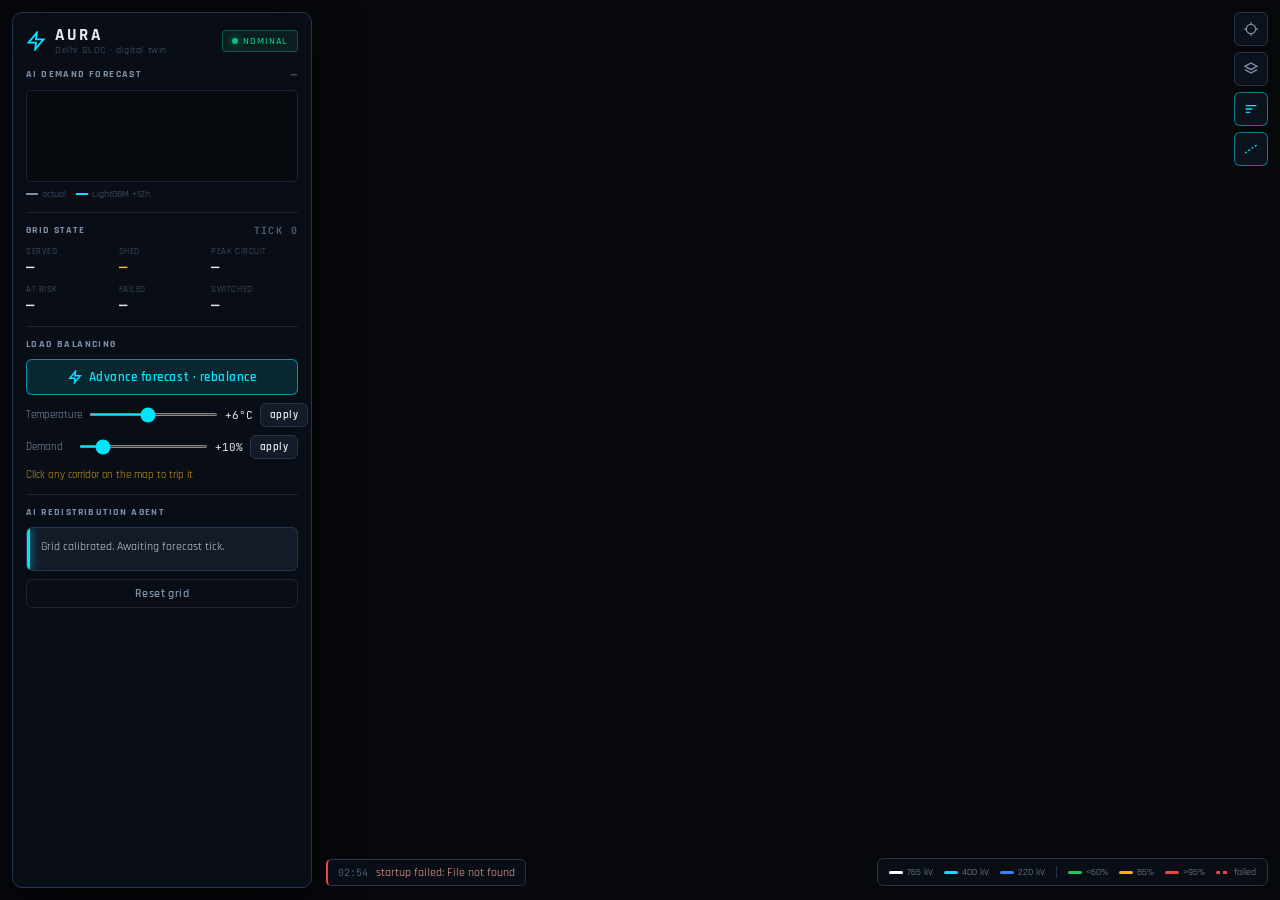
==== grid/frontend/index.html @ 784f11a0 "v1" ====
<!doctype html>
<html lang="en">
<head>
  <meta charset="utf-8">
  <meta name="viewport" content="width=device-width, initial-scale=1">
  <title>AURA | Delhi Grid Digital Twin</title>
  <link rel="preconnect" href="https://fonts.googleapis.com">
  <link rel="preconnect" href="https://fonts.gstatic.com" crossorigin>
  <link href="https://fonts.googleapis.com/css2?family=Rajdhani:wght@500;600;700&family=JetBrains+Mono:wght@400;500;600&display=swap" rel="stylesheet">
  <link rel="stylesheet" href="style.css">
</head>
<body>
  <!-- the map owns the screen; every panel floats over it -->
  <div id="map"></div>

  <aside class="panel" id="panel">
    <div class="brand">
      <svg viewBox="0 0 24 24" width="20" height="20" fill="none" stroke="currentColor" stroke-width="2.2">
        <path d="M13 2L3 14h9l-1 8 10-12h-9l1-8z"/>
      </svg>
      <div class="brand-text">
        <b>AURA</b>
        <small>Delhi SLDC · digital twin</small>
      </div>
      <div class="telemetry-pill" id="statusPill"><i class="indicator-dot"></i><span id="statusText">NOMINAL</span></div>
    </div>

    <section class="block">
      <div class="section-title">AI Demand Forecast <span class="mono dim" id="forecastNow">—</span></div>
      <svg id="chart" viewBox="0 0 268 92" preserveAspectRatio="none"></svg>
      <div class="chart-key">
        <span><i class="k actual"></i>actual</span>
        <span><i class="k pred"></i>LightGBM +12h</span>
        <span class="mono dim" id="chartPeak"></span>
      </div>
    </section>

    <section class="block">
      <div class="section-title">Grid State <span class="mono dim" id="tickLabel">tick 0</span></div>
      <div class="stats">
        <div><label>Served</label><b class="mono" id="mServed">—</b></div>
        <div><label>Shed</label><b class="mono warn" id="mShed">—</b></div>
        <div><label>Peak circuit</label><b class="mono" id="mPeak">—</b></div>
        <div><label>At risk</label><b class="mono" id="mRisk">—</b></div>
        <div><label>Failed</label><b class="mono" id="mFailed">—</b></div>
        <div><label>Switched</label><b class="mono" id="mSwitched">—</b></div>
      </div>
    </section>

    <section class="block">
      <div class="section-title">Load Balancing</div>
      <button class="btn primary" id="btnTick">
        <svg width="14" height="14" fill="none" stroke="currentColor" stroke-width="2.5" viewBox="0 0 24 24"><path d="M13 2L3 14h9l-1 8 10-12h-9l1-8z"/></svg>
        Advance forecast · rebalance
      </button>
      <div class="slider-row">
        <label>Temperature</label>
        <input type="range" id="temp" min="1" max="12" step="1" value="6">
        <output class="mono" id="tempOut">+6°C</output>
        <button class="btn tiny" id="btnTemp">apply</button>
      </div>
      <div class="slider-row">
        <label>Demand</label>
        <input type="range" id="dem" min="5" max="40" step="5" value="10">
        <output class="mono" id="demOut">+10%</output>
        <button class="btn tiny" id="btnDemand">apply</button>
      </div>
      <div class="fail-hint">Click any corridor on the map to trip it</div>
    </section>

    <section class="block ai">
      <div class="section-title">AI Redistribution Agent</div>
      <div class="ai-box"><span id="aiText">Grid calibrated. Awaiting forecast tick.</span></div>
      <button class="btn ghost" id="btnReset">Reset grid</button>
    </section>
  </aside>

  <!-- minimal floating activity feed: only critical events -->
  <div class="feed" id="feed"></div>

  <div class="toolrail">
    <button class="tool-btn" id="btnRecenter" title="Recenter on Delhi">
      <svg width="16" height="16" fill="none" stroke="currentColor" stroke-width="2" viewBox="0 0 24 24"><circle cx="12" cy="12" r="7"/><path d="M12 2v3M12 19v3M2 12h3M19 12h3"/></svg>
    </button>
    <button class="tool-btn" id="btnPitch" title="Toggle 3D">
      <svg width="16" height="16" fill="none" stroke="currentColor" stroke-width="2" viewBox="0 0 24 24"><path d="M12 3l9 5-9 5-9-5 9-5z"/><path d="M3 13l9 5 9-5"/></svg>
    </button>
    <button class="tool-btn active" id="btnLabels" title="Toggle labels">
      <svg width="16" height="16" fill="none" stroke="currentColor" stroke-width="2" viewBox="0 0 24 24"><path d="M4 7h16M4 12h10M4 17h7"/></svg>
    </button>
    <button class="tool-btn active" id="btnFuture" title="Toggle planned corridors">
      <svg width="16" height="16" fill="none" stroke="currentColor" stroke-width="2" stroke-dasharray="3 3" viewBox="0 0 24 24"><path d="M3 18L21 6"/></svg>
    </button>
  </div>

  <div class="legend" id="legend">
    <span><i class="v" style="background:#ffffff"></i>765 kV</span>
    <span><i class="v" style="background:#00e5ff"></i>400 kV</span>
    <span><i class="v" style="background:#3b82f6"></i>220 kV</span>
    <span class="gap"></span>
    <span><i class="v" style="background:#22c55e"></i>&lt;60%</span>
    <span><i class="v" style="background:#eab308"></i>85%</span>
    <span><i class="v" style="background:#ef4444"></i>&gt;95%</span>
    <span><i class="v dashed"></i>failed</span>
  </div>

  <div class="busy hidden" id="busy"><i class="spin"></i>optimizing dispatch…</div>

  <script src="chart.js"></script>
  <script src="map.js"></script>
  <script src="app.js"></script>
</body>
</html>
---- grid/frontend/style.css ----
/* Palette and type lifted from reference.html, which took them from the
   OpenGridWorks legend: voltage-class line colours, near-black map ground,
   Rajdhani for chrome and JetBrains Mono for every number. */
:root {
  --bg-map: #06080c;
  --bg-sidebar: #0b0f17;
  --bg-panel: #0e141f;
  --bg-card: #131a28;
  --border-subtle: #1a2436;
  --border-accent: #26354d;

  --color-765kv: #ffffff;
  --color-400kv: #00e5ff;
  --color-220kv: #3b82f6;
  --color-hvdc: #d946ef;

  --solar-yellow: #fbbf24;
  --coal-red: #ef4444;
  --nuclear-green: #10b981;
  --gas-indigo: #6366f1;

  --text-main: #e2e8f0;
  --text-muted: #7e90a8;
  --text-dim: #4b5e78;
}

* { box-sizing: border-box; margin: 0; padding: 0; }

body {
  background: var(--bg-map);
  color: var(--text-main);
  font-family: 'Rajdhani', system-ui, sans-serif;
  height: 100vh;
  overflow: hidden;
  user-select: none;
}

.mono { font-family: 'JetBrains Mono', ui-monospace, monospace; font-variant-numeric: tabular-nums; }
.dim { color: var(--text-dim); }
.warn { color: var(--solar-yellow); }
.hidden { display: none !important; }

/* map fills the viewport; everything else floats */
#map { position: absolute; inset: 0; background: var(--bg-map); }
.maplibregl-ctrl-attrib, .mapboxgl-ctrl-attrib { font-size: 9px; opacity: .35; }
.maplibregl-popup-content, .mapboxgl-popup-content {
  background: rgba(11,15,23,.95); border: 1px solid var(--border-accent);
  border-radius: 6px; padding: 9px 12px; color: var(--text-main);
  font-family: 'Rajdhani', sans-serif; font-size: 13px; backdrop-filter: blur(8px);
}
.maplibregl-popup-tip, .mapboxgl-popup-tip { border-top-color: var(--border-accent) !important; }
.pop-t { font-weight: 700; letter-spacing: .04em; margin-bottom: 3px; }
.pop-r { font-family: 'JetBrains Mono', monospace; font-size: 11px; color: var(--text-muted); }

/* ---------- left panel ---------- */
.panel {
  position: absolute; top: 12px; left: 12px; bottom: 12px; width: 300px; z-index: 10;
  background: rgba(11, 15, 23, .9);
  border: 1px solid var(--border-accent);
  border-radius: 10px;
  backdrop-filter: blur(14px);
  box-shadow: 0 16px 48px rgba(0,0,0,.65);
  display: flex; flex-direction: column; gap: 12px;
  padding: 13px; overflow-y: auto;
}
.panel::-webkit-scrollbar { width: 5px; }
.panel::-webkit-scrollbar-thumb { background: var(--border-accent); border-radius: 3px; }

.brand { display: flex; align-items: center; gap: 9px; color: var(--color-400kv); }
.brand-text { display: flex; flex-direction: column; line-height: 1.1; }
.brand-text b { font-size: 17px; letter-spacing: .16em; color: var(--text-main); }
.brand-text small { font-size: 10px; color: var(--text-dim); letter-spacing: .06em; }

.telemetry-pill {
  margin-left: auto; background: rgba(16,185,129,.1); border: 1px solid rgba(16,185,129,.4);
  border-radius: 4px; padding: 4px 9px; color: var(--nuclear-green);
  font-weight: 600; font-size: 10px; letter-spacing: 1px;
  display: flex; align-items: center; gap: 5px;
}
.telemetry-pill .indicator-dot { width: 6px; height: 6px; border-radius: 50%; background: currentColor; box-shadow: 0 0 8px currentColor; }
.telemetry-pill.warn { background: rgba(251,191,36,.12); border-color: rgba(251,191,36,.5); color: var(--solar-yellow); }
.telemetry-pill.alert { background: rgba(239,68,68,.15); border-color: var(--coal-red); color: var(--coal-red); animation: pulse-alert 1.2s infinite; }
@keyframes pulse-alert { 50% { opacity: .55; } }

.block { border-top: 1px solid var(--border-subtle); padding-top: 11px; }
.block:first-of-type { border-top: none; padding-top: 0; }
.section-title {
  font-size: 10px; text-transform: uppercase; letter-spacing: 1.4px;
  color: var(--text-muted); font-weight: 700; margin-bottom: 9px;
  display: flex; justify-content: space-between; align-items: center;
}

/* forecast chart */
#chart { width: 100%; height: 92px; display: block; background: rgba(6,8,12,.55); border: 1px solid var(--border-subtle); border-radius: 5px; }
.chart-key { display: flex; align-items: center; gap: 10px; margin-top: 6px; font-size: 10px; color: var(--text-dim); }
.chart-key .k { display: inline-block; width: 12px; height: 2px; margin-right: 4px; vertical-align: middle; }
.chart-key .k.actual { background: var(--text-muted); }
.chart-key .k.pred { background: var(--color-400kv); }
.chart-key .mono { margin-left: auto; }

/* stats grid */
.stats { display: grid; grid-template-columns: 1fr 1fr 1fr; gap: 8px 6px; }
.stats div { display: flex; flex-direction: column; gap: 1px; }
.stats label { font-size: 9px; text-transform: uppercase; letter-spacing: .06em; color: var(--text-dim); }
.stats b { font-size: 14px; font-weight: 600; }

/* controls */
.btn {
  display: flex; align-items: center; justify-content: center; gap: 7px;
  width: 100%; padding: 9px; border-radius: 6px; cursor: pointer;
  background: var(--bg-card); border: 1px solid var(--border-accent); color: var(--text-main);
  font-family: 'Rajdhani', sans-serif; font-size: 13px; font-weight: 600; letter-spacing: .04em;
  transition: border-color .18s, background .18s;
}
.btn:hover:not(:disabled) { border-color: var(--color-400kv); background: #182234; }
.btn:disabled { opacity: .45; cursor: not-allowed; }
.btn.primary { background: rgba(0,229,255,.12); border-color: rgba(0,229,255,.55); color: var(--color-400kv); }
.btn.ghost { background: none; border-color: var(--border-subtle); color: var(--text-muted); font-size: 12px; padding: 6px; margin-top: 8px; }
.btn.tiny { width: auto; padding: 4px 9px; font-size: 11px; }

.slider-row { display: flex; align-items: center; gap: 7px; margin-top: 8px; }
.slider-row label { font-size: 11px; color: var(--text-muted); width: 62px; }
.slider-row input[type=range] { flex: 1; accent-color: var(--color-400kv); height: 3px; }
.slider-row output { font-size: 11px; width: 38px; color: var(--text-main); }

.fail-hint { margin-top: 9px; font-size: 11px; color: var(--solar-yellow); opacity: .8; }

.ai-box {
  background: var(--bg-card); border: 1px solid var(--border-accent); border-radius: 6px;
  padding: 10px 12px 10px 14px; position: relative; overflow: hidden;
  font-size: 12px; line-height: 1.45; color: #cbd5e1; min-height: 44px;
}
.ai-box::before { content: ''; position: absolute; top: 0; left: 0; width: 3px; height: 100%; background: var(--color-400kv); box-shadow: 0 0 10px var(--color-400kv); }

/* ---------- floating activity feed (replaces the old log wall) ---------- */
.feed {
  position: absolute; left: 326px; bottom: 14px; z-index: 10;
  display: flex; flex-direction: column; gap: 5px; max-width: 460px; pointer-events: none;
}
.feed .ev {
  background: rgba(11,15,23,.9); border: 1px solid var(--border-accent);
  border-left: 2px solid var(--color-400kv); border-radius: 5px;
  padding: 5px 10px; font-size: 12px; backdrop-filter: blur(8px);
  animation: slide-in .28s ease; display: flex; gap: 8px; align-items: baseline;
}
.feed .ev.danger { border-left-color: var(--coal-red); color: #fca5a5; }
.feed .ev.warn { border-left-color: var(--solar-yellow); color: #fde047; }
.feed .ev.ok { border-left-color: var(--nuclear-green); color: #6ee7b7; }
.feed .ev .t { font-family: 'JetBrains Mono', monospace; font-size: 10px; color: var(--text-dim); }
@keyframes slide-in { from { opacity: 0; transform: translateY(6px); } }

/* ---------- tool rail + legend ---------- */
.toolrail { position: absolute; top: 12px; right: 12px; z-index: 10; display: flex; flex-direction: column; gap: 6px; }
.tool-btn {
  width: 34px; height: 34px; background: rgba(14,20,31,.85);
  border: 1px solid var(--border-accent); border-radius: 6px; color: var(--text-muted);
  display: flex; align-items: center; justify-content: center; cursor: pointer;
  backdrop-filter: blur(8px); transition: all .2s ease;
}
.tool-btn:hover { border-color: var(--color-400kv); color: var(--color-400kv); }
.tool-btn.active { color: var(--color-400kv); border-color: rgba(0,229,255,.5); }

.legend {
  position: absolute; right: 12px; bottom: 14px; z-index: 10;
  background: rgba(11,15,23,.88); border: 1px solid var(--border-accent); border-radius: 6px;
  padding: 7px 11px; display: flex; align-items: center; gap: 11px;
  font-size: 10px; color: var(--text-muted); backdrop-filter: blur(8px);
}
.legend .v { display: inline-block; width: 14px; height: 3px; border-radius: 2px; margin-right: 4px; vertical-align: middle; }
.legend .v.dashed { background: repeating-linear-gradient(90deg,#ef4444 0 4px,transparent 4px 7px); }
.legend .gap { width: 1px; height: 12px; background: var(--border-accent); }

.busy {
  position: absolute; top: 12px; left: 50%; transform: translateX(-50%); z-index: 20;
  background: rgba(11,15,23,.93); border: 1px solid rgba(0,229,255,.45); color: var(--color-400kv);
  padding: 7px 14px; border-radius: 6px; font-size: 12px; font-weight: 600; letter-spacing: .05em;
  display: flex; align-items: center; gap: 9px; backdrop-filter: blur(8px);
}
.busy .spin { width: 12px; height: 12px; border: 2px solid rgba(0,229,255,.25); border-top-color: var(--color-400kv); border-radius: 50%; animation: spin .8s linear infinite; }
@keyframes spin { to { transform: rotate(360deg); } }
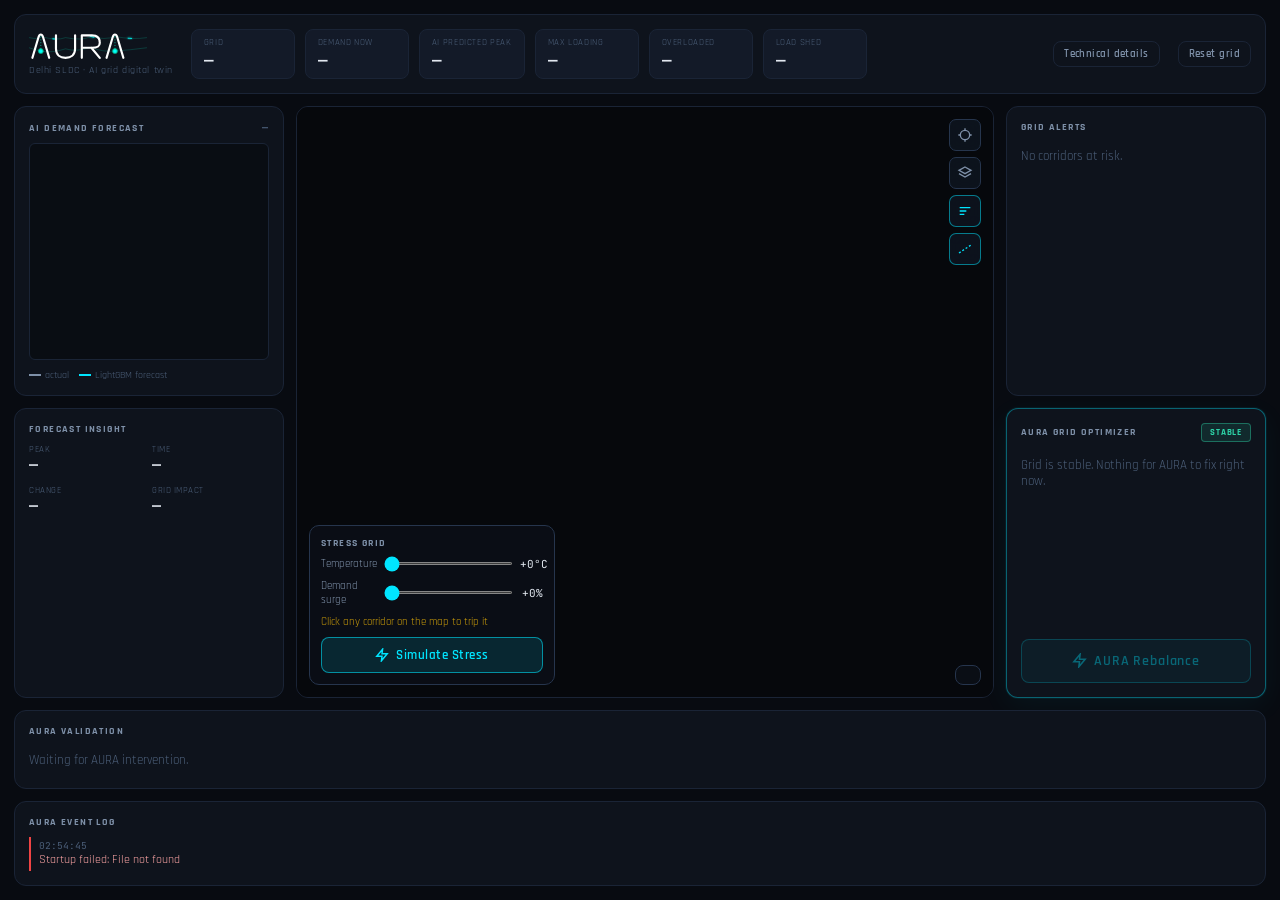
==== commit ac4bc950: "Update Aura grid optimization engine" ====
--- a/grid/frontend/index.html
+++ b/grid/frontend/index.html
@@ -10,101 +10,191 @@
   <link rel="stylesheet" href="style.css">
 </head>
 <body>
-  <!-- the map owns the screen; every panel floats over it -->
-  <div id="map"></div>
-
-  <aside class="panel" id="panel">
-    <div class="brand">
-      <svg viewBox="0 0 24 24" width="20" height="20" fill="none" stroke="currentColor" stroke-width="2.2">
-        <path d="M13 2L3 14h9l-1 8 10-12h-9l1-8z"/>
-      </svg>
-      <div class="brand-text">
-        <b>AURA</b>
-        <small>Delhi SLDC · digital twin</small>
-      </div>
-      <div class="telemetry-pill" id="statusPill"><i class="indicator-dot"></i><span id="statusText">NOMINAL</span></div>
-    </div>
-
-    <section class="block">
-      <div class="section-title">AI Demand Forecast <span class="mono dim" id="forecastNow">—</span></div>
+  <div class="bento">
+
+    <!-- ============ HEADER: brand + quick-glance status cards ============ -->
+    <header class="card area-header">
+      <div class="brand">
+        <svg class="aura-logo-svg" viewBox="0 0 210 52" fill="none" xmlns="http://www.w3.org/2000/svg">
+          <defs>
+            <filter id="wire-glow" x="-20%" y="-20%" width="140%" height="140%">
+              <feGaussianBlur stdDeviation="1.5" result="blur" />
+              <feMerge><feMergeNode in="blur" /><feMergeNode in="SourceGraphic" /></feMerge>
+            </filter>
+            <radialGradient id="node-glow" cx="50%" cy="50%" r="50%">
+              <stop offset="0%" stop-color="#00ffff" stop-opacity="1" />
+              <stop offset="60%" stop-color="#00ffcc" stop-opacity="0.8" />
+              <stop offset="100%" stop-color="#00ffcc" stop-opacity="0" />
+            </radialGradient>
+          </defs>
+          <path d="M 0 10 Q 20 14, 21 8 Q 50 16, 65 10 Q 95 16, 110 8 Q 135 15, 153 8 Q 185 14, 210 10" stroke="rgba(0,255,204,0.25)" stroke-width="1.2" fill="none"/>
+          <path d="M 0 28 Q 12 32, 21 34 Q 40 38, 65 30 Q 85 36, 110 27 Q 130 36, 153 34 Q 180 32, 210 28" stroke="rgba(0,255,204,0.3)" stroke-width="1" fill="none"/>
+          <path d="M 0 10 Q 20 14, 21 8 Q 50 16, 65 10 Q 95 16, 110 8 Q 135 15, 153 8 Q 185 14, 210 10" stroke="#00ffff" stroke-width="1.5" stroke-dasharray="8 60" fill="none" filter="url(#wire-glow)">
+            <animate attributeName="stroke-dashoffset" from="200" to="0" dur="2.4s" repeatCount="indefinite" />
+          </path>
+          <path d="M 6 46 L 17 9 C 19 3, 23 3, 25 9 L 36 46" stroke="#ffffff" stroke-width="3.8" stroke-linecap="round" stroke-linejoin="round"/>
+          <circle cx="21" cy="34" r="6" fill="url(#node-glow)" /><circle cx="21" cy="34" r="2.8" fill="#00ffff" />
+          <path d="M 48 6 L 48 30 C 48 41, 56 46, 65 46 C 74 46, 82 41, 82 30 L 82 6" stroke="#ffffff" stroke-width="3.8" stroke-linecap="round"/>
+          <path d="M 94 46 L 94 6 L 112 6 C 122 6, 126 12, 126 19 C 126 27, 120 28, 112 28 L 94 28 M 111 28 L 126 46" stroke="#ffffff" stroke-width="3.8" stroke-linecap="round" stroke-linejoin="round"/>
+          <path d="M 138 46 L 149 9 C 151 3, 155 3, 157 9 L 168 46" stroke="#ffffff" stroke-width="3.8" stroke-linecap="round" stroke-linejoin="round"/>
+          <circle cx="153" cy="34" r="6" fill="url(#node-glow)" /><circle cx="153" cy="34" r="2.8" fill="#00ffff" />
+          <line x1="21" y1="8" x2="21" y2="34" stroke="#00ffcc" stroke-width="1.2" stroke-dasharray="2 3" opacity="0.85"/>
+          <line x1="153" y1="8" x2="153" y2="34" stroke="#00ffcc" stroke-width="1.2" stroke-dasharray="2 3" opacity="0.85"/>
+          <line x1="82" y1="20" x2="94" y2="20" stroke="#00ffff" stroke-width="1.5" filter="url(#wire-glow)"/>
+        </svg>
+        <small>Delhi SLDC · AI grid digital twin</small>
+      </div>
+
+      <div class="stat-row">
+        <div class="stat">
+          <label>Grid</label>
+          <b class="mono" id="statGrid">—</b>
+        </div>
+        <div class="stat">
+          <label>Demand now</label>
+          <b class="mono" id="statDemand">—</b>
+        </div>
+        <div class="stat">
+          <label>AI predicted peak</label>
+          <b class="mono" id="statPeak">—</b>
+        </div>
+        <div class="stat">
+          <label>Max loading</label>
+          <b class="mono" id="statMaxLoad">—</b>
+        </div>
+        <div class="stat">
+          <label>Overloaded</label>
+          <b class="mono" id="statOverloaded">—</b>
+        </div>
+        <div class="stat">
+          <label>Load shed</label>
+          <b class="mono" id="statShed">—</b>
+        </div>
+      </div>
+
+      <button class="btn ghost small" id="btnTechDrawer">Technical details</button>
+      <button class="btn ghost small" id="btnReset">Reset grid</button>
+    </header>
+
+    <!-- ============ AI FORECAST (medium card) ============ -->
+    <section class="card area-forecast">
+      <div class="card-title">AI Demand Forecast <span class="mono dim" id="forecastNow">—</span></div>
       <svg id="chart" viewBox="0 0 268 92" preserveAspectRatio="none"></svg>
       <div class="chart-key">
         <span><i class="k actual"></i>actual</span>
-        <span><i class="k pred"></i>LightGBM +12h</span>
+        <span><i class="k pred"></i>LightGBM forecast</span>
         <span class="mono dim" id="chartPeak"></span>
       </div>
     </section>
 
-    <section class="block">
-      <div class="section-title">Grid State <span class="mono dim" id="tickLabel">tick 0</span></div>
-      <div class="stats">
-        <div><label>Served</label><b class="mono" id="mServed">—</b></div>
-        <div><label>Shed</label><b class="mono warn" id="mShed">—</b></div>
-        <div><label>Peak circuit</label><b class="mono" id="mPeak">—</b></div>
-        <div><label>At risk</label><b class="mono" id="mRisk">—</b></div>
-        <div><label>Failed</label><b class="mono" id="mFailed">—</b></div>
-        <div><label>Switched</label><b class="mono" id="mSwitched">—</b></div>
-      </div>
-    </section>
-
-    <section class="block">
-      <div class="section-title">Load Balancing</div>
-      <button class="btn primary" id="btnTick">
-        <svg width="14" height="14" fill="none" stroke="currentColor" stroke-width="2.5" viewBox="0 0 24 24"><path d="M13 2L3 14h9l-1 8 10-12h-9l1-8z"/></svg>
-        Advance forecast · rebalance
+    <!-- ============ FORECAST INSIGHT (small supporting card) ============ -->
+    <section class="card area-insight">
+      <div class="card-title">Forecast Insight</div>
+      <div class="insight-grid">
+        <div><label>Peak</label><b class="mono" id="insPeak">—</b></div>
+        <div><label>Time</label><b class="mono" id="insTime">—</b></div>
+        <div><label>Change</label><b class="mono" id="insChange">—</b></div>
+        <div><label>Grid impact</label><b class="mono" id="insImpact">—</b></div>
+      </div>
+    </section>
+
+    <!-- ============ DIGITAL TWIN (hero card) ============ -->
+    <section class="card area-map" id="mapCard">
+      <div id="map"></div>
+
+      <div class="toolrail">
+        <button class="tool-btn" id="btnRecenter" title="Recenter on Delhi">
+          <svg width="16" height="16" fill="none" stroke="currentColor" stroke-width="2" viewBox="0 0 24 24"><circle cx="12" cy="12" r="7"/><path d="M12 2v3M12 19v3M2 12h3M19 12h3"/></svg>
+        </button>
+        <button class="tool-btn" id="btnPitch" title="Toggle 3D">
+          <svg width="16" height="16" fill="none" stroke="currentColor" stroke-width="2" viewBox="0 0 24 24"><path d="M12 3l9 5-9 5-9-5 9-5z"/><path d="M3 13l9 5 9-5"/></svg>
+        </button>
+        <button class="tool-btn active" id="btnLabels" title="Toggle labels">
+          <svg width="16" height="16" fill="none" stroke="currentColor" stroke-width="2" viewBox="0 0 24 24"><path d="M4 7h16M4 12h10M4 17h7"/></svg>
+        </button>
+        <button class="tool-btn active" id="btnFuture" title="Toggle planned corridors">
+          <svg width="16" height="16" fill="none" stroke="currentColor" stroke-width="2" stroke-dasharray="3 3" viewBox="0 0 24 24"><path d="M3 18L21 6"/></svg>
+        </button>
+      </div>
+
+      <div class="legend" id="legend"></div>
+
+      <!-- Stress Grid controls float on the map, bottom-left -->
+      <div class="stress-panel">
+        <div class="card-title">Stress Grid</div>
+        <div class="slider-row">
+          <label>Temperature</label>
+          <input type="range" id="temp" min="0" max="12" step="1" value="0">
+          <output class="mono" id="tempOut">+0°C</output>
+        </div>
+        <div class="slider-row">
+          <label>Demand surge</label>
+          <input type="range" id="dem" min="0" max="40" step="5" value="0">
+          <output class="mono" id="demOut">+0%</output>
+        </div>
+        <div class="fail-hint">Click any corridor on the map to trip it</div>
+        <button class="btn primary" id="btnSimulate">
+          <svg width="14" height="14" fill="none" stroke="currentColor" stroke-width="2.5" viewBox="0 0 24 24"><path d="M13 2L3 14h9l-1 8 10-12h-9l1-8z"/></svg>
+          Simulate Stress
+        </button>
+      </div>
+
+      <div class="busy hidden" id="busy"><i class="spin"></i><span id="busyText">working…</span></div>
+    </section>
+
+    <!-- ============ GRID ALERTS (medium card) ============ -->
+    <section class="card area-alerts">
+      <div class="card-title">Grid Alerts <span class="mono dim" id="alertCount"></span></div>
+      <div class="alert-list" id="alertList">
+        <div class="empty-note">No corridors at risk.</div>
+      </div>
+    </section>
+
+    <!-- ============ AURA OPTIMIZER (hero action card) ============ -->
+    <section class="card area-optimizer accent">
+      <div class="card-title">AURA Grid Optimizer <span class="pill" id="optState">STABLE</span></div>
+      <div class="opt-body" id="optBody">
+        <div class="empty-note">Grid is stable. Nothing for AURA to fix right now.</div>
+      </div>
+      <button class="btn primary big" id="btnOptimize" disabled>
+        <svg width="15" height="15" fill="none" stroke="currentColor" stroke-width="2.5" viewBox="0 0 24 24"><path d="M13 2L3 14h9l-1 8 10-12h-9l1-8z"/></svg>
+        AURA Rebalance
       </button>
-      <div class="slider-row">
-        <label>Temperature</label>
-        <input type="range" id="temp" min="1" max="12" step="1" value="6">
-        <output class="mono" id="tempOut">+6°C</output>
-        <button class="btn tiny" id="btnTemp">apply</button>
-      </div>
-      <div class="slider-row">
-        <label>Demand</label>
-        <input type="range" id="dem" min="5" max="40" step="5" value="10">
-        <output class="mono" id="demOut">+10%</output>
-        <button class="btn tiny" id="btnDemand">apply</button>
-      </div>
-      <div class="fail-hint">Click any corridor on the map to trip it</div>
-    </section>
-
-    <section class="block ai">
-      <div class="section-title">AI Redistribution Agent</div>
-      <div class="ai-box"><span id="aiText">Grid calibrated. Awaiting forecast tick.</span></div>
-      <button class="btn ghost" id="btnReset">Reset grid</button>
-    </section>
+    </section>
+
+    <!-- ============ VALIDATION / BEFORE → AFTER (wide card) ============ -->
+    <section class="card area-validation">
+      <div class="card-title">AURA Validation</div>
+      <div id="validationBody">
+        <div class="empty-note">Waiting for AURA intervention.</div>
+      </div>
+    </section>
+
+    <!-- ============ EVENT LOG (narrow, tall, scrolls internally) ============ -->
+    <section class="card area-eventlog">
+      <div class="card-title">AURA Event Log</div>
+      <div class="feed" id="feed"></div>
+    </section>
+
+  </div>
+
+  <!-- Technical details drawer (off-canvas, secondary) -->
+  <div class="drawer-backdrop hidden" id="drawerBackdrop"></div>
+  <aside class="drawer" id="techDrawer">
+    <div class="card-title">Technical Details <button class="btn ghost small" id="btnCloseDrawer">close</button></div>
+    <div class="tech-grid">
+      <div><label>Model</label><b>LightGBM</b></div>
+      <div><label>Forecast horizon</label><b id="techHorizon">—</b></div>
+      <div><label>Power flow</label><b>DC power flow</b></div>
+      <div><label>Optimizer</label><b>DC-OPF (PuLP) + switching relief</b></div>
+      <div><label>Validation</label><b>Post-intervention pandapower check</b></div>
+      <div><label>Network</label><b id="techNetwork">—</b></div>
+    </div>
+    <div class="card-title" style="margin-top:14px">AI Agent</div>
+    <div class="ai-box"><span id="aiText">Grid calibrated. Awaiting a stress event.</span></div>
+    <div class="card-title" style="margin-top:14px">Rejected Alternatives</div>
+    <div id="rejectedList" class="mono dim" style="font-size:11px;line-height:1.6">none yet</div>
   </aside>
-
-  <!-- minimal floating activity feed: only critical events -->
-  <div class="feed" id="feed"></div>
-
-  <div class="toolrail">
-    <button class="tool-btn" id="btnRecenter" title="Recenter on Delhi">
-      <svg width="16" height="16" fill="none" stroke="currentColor" stroke-width="2" viewBox="0 0 24 24"><circle cx="12" cy="12" r="7"/><path d="M12 2v3M12 19v3M2 12h3M19 12h3"/></svg>
-    </button>
-    <button class="tool-btn" id="btnPitch" title="Toggle 3D">
-      <svg width="16" height="16" fill="none" stroke="currentColor" stroke-width="2" viewBox="0 0 24 24"><path d="M12 3l9 5-9 5-9-5 9-5z"/><path d="M3 13l9 5 9-5"/></svg>
-    </button>
-    <button class="tool-btn active" id="btnLabels" title="Toggle labels">
-      <svg width="16" height="16" fill="none" stroke="currentColor" stroke-width="2" viewBox="0 0 24 24"><path d="M4 7h16M4 12h10M4 17h7"/></svg>
-    </button>
-    <button class="tool-btn active" id="btnFuture" title="Toggle planned corridors">
-      <svg width="16" height="16" fill="none" stroke="currentColor" stroke-width="2" stroke-dasharray="3 3" viewBox="0 0 24 24"><path d="M3 18L21 6"/></svg>
-    </button>
-  </div>
-
-  <div class="legend" id="legend">
-    <span><i class="v" style="background:#ffffff"></i>765 kV</span>
-    <span><i class="v" style="background:#00e5ff"></i>400 kV</span>
-    <span><i class="v" style="background:#3b82f6"></i>220 kV</span>
-    <span class="gap"></span>
-    <span><i class="v" style="background:#22c55e"></i>&lt;60%</span>
-    <span><i class="v" style="background:#eab308"></i>85%</span>
-    <span><i class="v" style="background:#ef4444"></i>&gt;95%</span>
-    <span><i class="v dashed"></i>failed</span>
-  </div>
-
-  <div class="busy hidden" id="busy"><i class="spin"></i>optimizing dispatch…</div>
 
   <script src="chart.js"></script>
   <script src="map.js"></script>
--- a/grid/frontend/style.css
+++ b/grid/frontend/style.css
@@ -1,180 +1,333 @@
 /* Palette and type lifted from reference.html, which took them from the
-   OpenGridWorks legend: voltage-class line colours, near-black map ground,
-   Rajdhani for chrome and JetBrains Mono for every number. */
+   OpenGridWorks legend. Colour is reserved for semantic grid state -- the
+   loading bands come from /api/config so the map, alerts and legend can never
+   disagree about what "overloaded" means. */
 :root {
   --bg-map: #06080c;
-  --bg-sidebar: #0b0f17;
-  --bg-panel: #0e141f;
-  --bg-card: #131a28;
+  --bg-page: #080b11;
+  --bg-card: #0e131c;
+  --bg-inset: #131a28;
   --border-subtle: #1a2436;
   --border-accent: #26354d;
 
-  --color-765kv: #ffffff;
-  --color-400kv: #00e5ff;
-  --color-220kv: #3b82f6;
-  --color-hvdc: #d946ef;
-
-  --solar-yellow: #fbbf24;
-  --coal-red: #ef4444;
-  --nuclear-green: #10b981;
-  --gas-indigo: #6366f1;
+  --cyan: #00e5ff;
+  --safe: #2dd4a8;
+  --elevated: #eab308;
+  --high: #f97316;
+  --overloaded: #ef4444;
+  --critical: #ff1a4d;
+  --aura-gold: #ffd54a;
 
   --text-main: #e2e8f0;
   --text-muted: #7e90a8;
   --text-dim: #4b5e78;
+
+  /* one spacing scale, so "cards breathe" is structural, not per-card tuning */
+  --pad-page: 14px;
+  --gap: 12px;
+  --pad-card: 14px;
+  --radius: 12px;
 }
 
 * { box-sizing: border-box; margin: 0; padding: 0; }
 
 body {
-  background: var(--bg-map);
+  background: var(--bg-page);
   color: var(--text-main);
   font-family: 'Rajdhani', system-ui, sans-serif;
   height: 100vh;
   overflow: hidden;
-  user-select: none;
 }
 
 .mono { font-family: 'JetBrains Mono', ui-monospace, monospace; font-variant-numeric: tabular-nums; }
 .dim { color: var(--text-dim); }
-.warn { color: var(--solar-yellow); }
 .hidden { display: none !important; }
 
-/* map fills the viewport; everything else floats */
+/* ---------- bento grid ---------- */
+.bento {
+  display: grid;
+  height: 100vh;
+  padding: var(--pad-page);
+  gap: var(--gap);
+  grid-template-columns: 290px 1fr 290px 240px;
+  grid-template-rows: auto 1fr 1fr auto;
+  grid-template-areas:
+    "header     header     header     eventlog"
+    "forecast   map        alerts     eventlog"
+    "insight    map        optimizer  eventlog"
+    "validation validation validation eventlog";
+}
+
+.area-header     { grid-area: header; }
+.area-forecast   { grid-area: forecast; }
+.area-insight    { grid-area: insight; }
+.area-map        { grid-area: map; }
+.area-alerts     { grid-area: alerts; }
+.area-optimizer  { grid-area: optimizer; }
+.area-validation { grid-area: validation; }
+.area-eventlog   { grid-area: eventlog; }
+
+/* one card component, reused everywhere, so the screen reads as one system */
+.card {
+  background: var(--bg-card);
+  border: 1px solid var(--border-subtle);
+  border-radius: var(--radius);
+  padding: var(--pad-card);
+  min-height: 0;         /* lets inner scroll areas actually scroll */
+  min-width: 0;
+  display: flex;
+  flex-direction: column;
+  gap: 9px;
+}
+.card.accent { border-color: rgba(0, 229, 255, .38); box-shadow: 0 0 0 1px rgba(0,229,255,.06), 0 8px 30px rgba(0,229,255,.05); }
+.card.area-map { padding: 0; overflow: hidden; position: relative; }
+
+.card-title {
+  font-size: 10px; text-transform: uppercase; letter-spacing: 1.4px;
+  color: var(--text-muted); font-weight: 700;
+  display: flex; justify-content: space-between; align-items: center; gap: 8px;
+}
+.empty-note { color: var(--text-dim); font-size: 12.5px; padding: 6px 0; }
+
+/* ---------- header ---------- */
+.area-header { flex-direction: row; align-items: center; gap: 18px; }
+.brand { display: flex; flex-direction: column; gap: 3px; flex: 0 0 auto; }
+.aura-logo-svg { width: 118px; height: auto; display: block; }
+.brand small { font-size: 9.5px; color: var(--text-dim); letter-spacing: .06em; }
+
+.stat-row { display: flex; gap: 10px; flex: 1 1 auto; flex-wrap: wrap; }
+.stat {
+  background: var(--bg-inset); border: 1px solid var(--border-subtle);
+  border-radius: 8px; padding: 7px 12px; min-width: 104px;
+  display: flex; flex-direction: column; gap: 2px;
+}
+.stat label { font-size: 9px; text-transform: uppercase; letter-spacing: .07em; color: var(--text-dim); }
+.stat b { font-size: 16px; font-weight: 600; }
+.stat b.ok { color: var(--safe); }
+.stat b.warn { color: var(--elevated); }
+.stat b.bad { color: var(--overloaded); }
+
+/* ---------- forecast + insight ---------- */
+#chart { width: 100%; flex: 1 1 auto; min-height: 92px; background: rgba(6,8,12,.55); border: 1px solid var(--border-subtle); border-radius: 6px; }
+.chart-key { display: flex; align-items: center; gap: 10px; font-size: 10px; color: var(--text-dim); }
+.chart-key .k { display: inline-block; width: 12px; height: 2px; margin-right: 4px; vertical-align: middle; }
+.chart-key .k.actual { background: var(--text-muted); }
+.chart-key .k.pred { background: var(--cyan); }
+.chart-key .mono { margin-left: auto; }
+
+.insight-grid { display: grid; grid-template-columns: 1fr 1fr; gap: 9px 6px; }
+.insight-grid label { display: block; font-size: 9px; text-transform: uppercase; letter-spacing: .06em; color: var(--text-dim); }
+.insight-grid b { font-size: 15px; font-weight: 600; }
+
+/* ---------- map card ---------- */
 #map { position: absolute; inset: 0; background: var(--bg-map); }
-.maplibregl-ctrl-attrib, .mapboxgl-ctrl-attrib { font-size: 9px; opacity: .35; }
+.maplibregl-ctrl-attrib, .mapboxgl-ctrl-attrib { font-size: 9px; opacity: .3; }
 .maplibregl-popup-content, .mapboxgl-popup-content {
-  background: rgba(11,15,23,.95); border: 1px solid var(--border-accent);
-  border-radius: 6px; padding: 9px 12px; color: var(--text-main);
-  font-family: 'Rajdhani', sans-serif; font-size: 13px; backdrop-filter: blur(8px);
+  background: rgba(11,15,23,.96); border: 1px solid var(--border-accent);
+  border-radius: 8px; padding: 9px 12px; color: var(--text-main);
+  font-family: 'Rajdhani', sans-serif; font-size: 13px;
 }
 .maplibregl-popup-tip, .mapboxgl-popup-tip { border-top-color: var(--border-accent) !important; }
 .pop-t { font-weight: 700; letter-spacing: .04em; margin-bottom: 3px; }
 .pop-r { font-family: 'JetBrains Mono', monospace; font-size: 11px; color: var(--text-muted); }
 
-/* ---------- left panel ---------- */
-.panel {
-  position: absolute; top: 12px; left: 12px; bottom: 12px; width: 300px; z-index: 10;
-  background: rgba(11, 15, 23, .9);
-  border: 1px solid var(--border-accent);
-  border-radius: 10px;
-  backdrop-filter: blur(14px);
-  box-shadow: 0 16px 48px rgba(0,0,0,.65);
-  display: flex; flex-direction: column; gap: 12px;
-  padding: 13px; overflow-y: auto;
-}
-.panel::-webkit-scrollbar { width: 5px; }
-.panel::-webkit-scrollbar-thumb { background: var(--border-accent); border-radius: 3px; }
-
-.brand { display: flex; align-items: center; gap: 9px; color: var(--color-400kv); }
-.brand-text { display: flex; flex-direction: column; line-height: 1.1; }
-.brand-text b { font-size: 17px; letter-spacing: .16em; color: var(--text-main); }
-.brand-text small { font-size: 10px; color: var(--text-dim); letter-spacing: .06em; }
-
-.telemetry-pill {
-  margin-left: auto; background: rgba(16,185,129,.1); border: 1px solid rgba(16,185,129,.4);
-  border-radius: 4px; padding: 4px 9px; color: var(--nuclear-green);
-  font-weight: 600; font-size: 10px; letter-spacing: 1px;
-  display: flex; align-items: center; gap: 5px;
-}
-.telemetry-pill .indicator-dot { width: 6px; height: 6px; border-radius: 50%; background: currentColor; box-shadow: 0 0 8px currentColor; }
-.telemetry-pill.warn { background: rgba(251,191,36,.12); border-color: rgba(251,191,36,.5); color: var(--solar-yellow); }
-.telemetry-pill.alert { background: rgba(239,68,68,.15); border-color: var(--coal-red); color: var(--coal-red); animation: pulse-alert 1.2s infinite; }
-@keyframes pulse-alert { 50% { opacity: .55; } }
-
-.block { border-top: 1px solid var(--border-subtle); padding-top: 11px; }
-.block:first-of-type { border-top: none; padding-top: 0; }
-.section-title {
-  font-size: 10px; text-transform: uppercase; letter-spacing: 1.4px;
-  color: var(--text-muted); font-weight: 700; margin-bottom: 9px;
-  display: flex; justify-content: space-between; align-items: center;
-}
-
-/* forecast chart */
-#chart { width: 100%; height: 92px; display: block; background: rgba(6,8,12,.55); border: 1px solid var(--border-subtle); border-radius: 5px; }
-.chart-key { display: flex; align-items: center; gap: 10px; margin-top: 6px; font-size: 10px; color: var(--text-dim); }
-.chart-key .k { display: inline-block; width: 12px; height: 2px; margin-right: 4px; vertical-align: middle; }
-.chart-key .k.actual { background: var(--text-muted); }
-.chart-key .k.pred { background: var(--color-400kv); }
-.chart-key .mono { margin-left: auto; }
-
-/* stats grid */
-.stats { display: grid; grid-template-columns: 1fr 1fr 1fr; gap: 8px 6px; }
-.stats div { display: flex; flex-direction: column; gap: 1px; }
-.stats label { font-size: 9px; text-transform: uppercase; letter-spacing: .06em; color: var(--text-dim); }
-.stats b { font-size: 14px; font-weight: 600; }
-
-/* controls */
+/* substation antenna markers: DOM elements so size/colour changes animate via
+   ordinary CSS transitions rather than a GL paint-property transition */
+.sub-marker {
+  cursor: pointer; color: var(--cyan);
+  filter: drop-shadow(0 0 4px currentColor);
+  transition: width .6s cubic-bezier(.4,0,.2,1), height .6s cubic-bezier(.4,0,.2,1), color .5s ease;
+}
+.sub-marker svg { display: block; overflow: visible; width: 100%; height: 100%; }
+.sub-marker.alert { animation: tower-alert 1s ease-in-out infinite; }
+@keyframes tower-alert { 50% { filter: drop-shadow(0 0 9px currentColor) brightness(1.5); } }
+
+.toolrail { position: absolute; top: 12px; right: 12px; z-index: 5; display: flex; flex-direction: column; gap: 6px; }
+.tool-btn {
+  width: 32px; height: 32px; background: rgba(14,20,31,.88);
+  border: 1px solid var(--border-accent); border-radius: 7px; color: var(--text-muted);
+  display: flex; align-items: center; justify-content: center; cursor: pointer;
+  backdrop-filter: blur(8px); transition: all .2s ease;
+}
+.tool-btn:hover { border-color: var(--cyan); color: var(--cyan); }
+.tool-btn.active { color: var(--cyan); border-color: rgba(0,229,255,.5); }
+
+/* legend: explains BOTH encodings -- thickness = MW, colour = loading */
+.legend {
+  position: absolute; right: 12px; bottom: 12px; z-index: 5;
+  background: rgba(11,15,23,.92); border: 1px solid var(--border-accent); border-radius: 8px;
+  padding: 9px 12px; font-size: 10px; color: var(--text-muted); backdrop-filter: blur(8px);
+  display: flex; flex-direction: column; gap: 7px; max-width: 260px;
+}
+.legend .lg-row { display: flex; align-items: center; gap: 8px; flex-wrap: wrap; }
+.legend .lg-label { font-size: 9px; text-transform: uppercase; letter-spacing: .07em; color: var(--text-dim); width: 100%; }
+.legend .lg-band { display: flex; align-items: center; gap: 4px; }
+.legend .sw { display: inline-block; width: 13px; height: 3px; border-radius: 2px; }
+.legend .taper { display: inline-block; width: 62px; height: 9px;
+  background: linear-gradient(to right, var(--text-muted), var(--text-muted));
+  clip-path: polygon(0 45%, 100% 0, 100% 100%, 0 55%); }
+
+/* stress controls float over the map, bottom-left */
+.stress-panel {
+  position: absolute; left: 12px; bottom: 12px; z-index: 5; width: 246px;
+  background: rgba(11,15,23,.92); border: 1px solid var(--border-accent); border-radius: 10px;
+  padding: 11px; backdrop-filter: blur(10px);
+  display: flex; flex-direction: column; gap: 8px;
+}
+.slider-row { display: flex; align-items: center; gap: 7px; }
+.slider-row label { font-size: 11px; color: var(--text-muted); width: 84px; }
+.slider-row input[type=range] { flex: 1; accent-color: var(--cyan); height: 3px; }
+.slider-row output { font-size: 11px; width: 34px; text-align: right; }
+.fail-hint { font-size: 10.5px; color: var(--elevated); opacity: .85; }
+
+/* ---------- buttons ---------- */
 .btn {
   display: flex; align-items: center; justify-content: center; gap: 7px;
-  width: 100%; padding: 9px; border-radius: 6px; cursor: pointer;
-  background: var(--bg-card); border: 1px solid var(--border-accent); color: var(--text-main);
+  padding: 9px; border-radius: 8px; cursor: pointer;
+  background: var(--bg-inset); border: 1px solid var(--border-accent); color: var(--text-main);
   font-family: 'Rajdhani', sans-serif; font-size: 13px; font-weight: 600; letter-spacing: .04em;
-  transition: border-color .18s, background .18s;
-}
-.btn:hover:not(:disabled) { border-color: var(--color-400kv); background: #182234; }
-.btn:disabled { opacity: .45; cursor: not-allowed; }
-.btn.primary { background: rgba(0,229,255,.12); border-color: rgba(0,229,255,.55); color: var(--color-400kv); }
-.btn.ghost { background: none; border-color: var(--border-subtle); color: var(--text-muted); font-size: 12px; padding: 6px; margin-top: 8px; }
-.btn.tiny { width: auto; padding: 4px 9px; font-size: 11px; }
-
-.slider-row { display: flex; align-items: center; gap: 7px; margin-top: 8px; }
-.slider-row label { font-size: 11px; color: var(--text-muted); width: 62px; }
-.slider-row input[type=range] { flex: 1; accent-color: var(--color-400kv); height: 3px; }
-.slider-row output { font-size: 11px; width: 38px; color: var(--text-main); }
-
-.fail-hint { margin-top: 9px; font-size: 11px; color: var(--solar-yellow); opacity: .8; }
-
+  transition: border-color .18s, background .18s, opacity .18s;
+}
+.btn:hover:not(:disabled) { border-color: var(--cyan); background: #182234; }
+.btn:disabled { opacity: .4; cursor: not-allowed; }
+.btn.primary { background: rgba(0,229,255,.12); border-color: rgba(0,229,255,.55); color: var(--cyan); }
+.btn.primary.big { padding: 12px; font-size: 14px; letter-spacing: .06em; }
+.btn.ghost { background: none; border-color: var(--border-subtle); color: var(--text-muted); }
+.btn.small { padding: 5px 10px; font-size: 11px; width: auto; flex: 0 0 auto; }
+
+/* ---------- alerts ---------- */
+.alert-list { display: flex; flex-direction: column; gap: 7px; overflow-y: auto; min-height: 0; flex: 1 1 auto; }
+.alert {
+  background: var(--bg-inset); border: 1px solid var(--border-subtle);
+  border-left: 3px solid var(--text-dim); border-radius: 7px;
+  padding: 8px 10px; cursor: pointer; transition: border-color .16s, background .16s;
+}
+.alert:hover { background: #182234; }
+.alert .a-top { display: flex; justify-content: space-between; align-items: baseline; gap: 8px; }
+.alert .a-band { font-size: 9px; font-weight: 700; letter-spacing: .09em; text-transform: uppercase; }
+.alert .a-name { font-size: 12.5px; font-weight: 600; }
+.alert .a-detail { font-family: 'JetBrains Mono', monospace; font-size: 10.5px; color: var(--text-muted); margin-top: 3px; }
+.alert.elevated   { border-left-color: var(--elevated); }
+.alert.high       { border-left-color: var(--high); }
+.alert.overloaded { border-left-color: var(--overloaded); }
+.alert.critical   { border-left-color: var(--critical); }
+.alert.failed     { border-left-color: var(--overloaded); opacity: .75; }
+.alert.elevated .a-band   { color: var(--elevated); }
+.alert.high .a-band       { color: var(--high); }
+.alert.overloaded .a-band { color: var(--overloaded); }
+.alert.critical .a-band   { color: var(--critical); }
+.alert.failed .a-band     { color: var(--overloaded); }
+
+/* ---------- optimizer ---------- */
+.pill {
+  font-size: 9px; font-weight: 700; letter-spacing: .09em; padding: 3px 8px; border-radius: 4px;
+  background: rgba(45,212,168,.12); border: 1px solid rgba(45,212,168,.4); color: var(--safe);
+}
+.pill.ready { background: rgba(251,191,36,.12); border-color: rgba(251,191,36,.45); color: var(--elevated); }
+.pill.busy  { background: rgba(0,229,255,.12); border-color: rgba(0,229,255,.45); color: var(--cyan); }
+.pill.done  { background: rgba(45,212,168,.12); border-color: rgba(45,212,168,.4); color: var(--safe); }
+.opt-body { flex: 1 1 auto; min-height: 0; overflow-y: auto; display: flex; flex-direction: column; gap: 8px; }
+.opt-row { display: flex; flex-direction: column; gap: 1px; }
+.opt-row label { font-size: 9px; text-transform: uppercase; letter-spacing: .07em; color: var(--text-dim); }
+.opt-row b { font-size: 15px; font-weight: 600; }
+.opt-row b.hot { color: var(--overloaded); }
+.opt-row .sub { font-size: 11.5px; color: var(--text-muted); }
+
+/* ---------- validation ---------- */
+.val-table { display: grid; grid-template-columns: 1.4fr repeat(4, 1fr); gap: 6px 10px; align-items: baseline; }
+.val-table .vh { font-size: 9px; text-transform: uppercase; letter-spacing: .07em; color: var(--text-dim); }
+.val-table .vl { font-size: 11.5px; color: var(--text-muted); }
+.val-table .vv { font-family: 'JetBrains Mono', monospace; font-size: 14px; font-weight: 600; }
+.val-table .vv.before { color: var(--text-muted); }
+.val-table .vv.after.good { color: var(--safe); }
+.val-table .vv.after.bad { color: var(--overloaded); }
+.val-status { margin-top: 4px; font-size: 14px; font-weight: 700; letter-spacing: .05em; }
+.val-status.good { color: var(--safe); }
+.val-status.partial { color: var(--elevated); }
+.val-status.bad { color: var(--overloaded); }
+
+/* ---------- event log ---------- */
+.feed { display: flex; flex-direction: column; gap: 5px; overflow-y: auto; min-height: 0; flex: 1 1 auto; }
+.feed .ev { border-left: 2px solid var(--border-accent); padding: 3px 0 3px 8px; font-size: 11.5px; line-height: 1.35; }
+.feed .ev .t { font-family: 'JetBrains Mono', monospace; font-size: 9.5px; color: var(--text-dim); display: block; }
+.feed .ev.warn { border-left-color: var(--elevated); color: #fde047; }
+.feed .ev.danger { border-left-color: var(--overloaded); color: #fca5a5; }
+.feed .ev.ok { border-left-color: var(--safe); color: #6ee7b7; }
+.feed .ev.aura { border-left-color: var(--cyan); color: #a5f3fc; }
+
+/* ---------- busy indicator ---------- */
+.busy {
+  position: absolute; top: 12px; left: 50%; transform: translateX(-50%); z-index: 8;
+  background: rgba(11,15,23,.95); border: 1px solid rgba(0,229,255,.45); color: var(--cyan);
+  padding: 7px 14px; border-radius: 8px; font-size: 12px; font-weight: 600; letter-spacing: .05em;
+  display: flex; align-items: center; gap: 9px; backdrop-filter: blur(8px);
+}
+.busy .spin { width: 12px; height: 12px; border: 2px solid rgba(0,229,255,.25); border-top-color: var(--cyan); border-radius: 50%; animation: spin .8s linear infinite; }
+@keyframes spin { to { transform: rotate(360deg); } }
+
+/* ---------- technical drawer (secondary, off-canvas) ---------- */
+.drawer-backdrop { position: fixed; inset: 0; background: rgba(3,5,9,.6); z-index: 40; }
+.drawer {
+  position: fixed; top: 0; right: 0; bottom: 0; width: 380px; max-width: 92vw; z-index: 41;
+  background: var(--bg-card); border-left: 1px solid var(--border-accent);
+  padding: 16px; overflow-y: auto; transform: translateX(100%); transition: transform .25s ease;
+  display: flex; flex-direction: column; gap: 8px;
+}
+.drawer.open { transform: translateX(0); }
+.tech-grid { display: flex; flex-direction: column; gap: 8px; }
+.tech-grid label { display: block; font-size: 9px; text-transform: uppercase; letter-spacing: .07em; color: var(--text-dim); }
+.tech-grid b { font-size: 13px; font-weight: 600; }
 .ai-box {
-  background: var(--bg-card); border: 1px solid var(--border-accent); border-radius: 6px;
+  background: var(--bg-inset); border: 1px solid var(--border-accent); border-radius: 8px;
   padding: 10px 12px 10px 14px; position: relative; overflow: hidden;
-  font-size: 12px; line-height: 1.45; color: #cbd5e1; min-height: 44px;
-}
-.ai-box::before { content: ''; position: absolute; top: 0; left: 0; width: 3px; height: 100%; background: var(--color-400kv); box-shadow: 0 0 10px var(--color-400kv); }
-
-/* ---------- floating activity feed (replaces the old log wall) ---------- */
-.feed {
-  position: absolute; left: 326px; bottom: 14px; z-index: 10;
-  display: flex; flex-direction: column; gap: 5px; max-width: 460px; pointer-events: none;
-}
-.feed .ev {
-  background: rgba(11,15,23,.9); border: 1px solid var(--border-accent);
-  border-left: 2px solid var(--color-400kv); border-radius: 5px;
-  padding: 5px 10px; font-size: 12px; backdrop-filter: blur(8px);
-  animation: slide-in .28s ease; display: flex; gap: 8px; align-items: baseline;
-}
-.feed .ev.danger { border-left-color: var(--coal-red); color: #fca5a5; }
-.feed .ev.warn { border-left-color: var(--solar-yellow); color: #fde047; }
-.feed .ev.ok { border-left-color: var(--nuclear-green); color: #6ee7b7; }
-.feed .ev .t { font-family: 'JetBrains Mono', monospace; font-size: 10px; color: var(--text-dim); }
-@keyframes slide-in { from { opacity: 0; transform: translateY(6px); } }
-
-/* ---------- tool rail + legend ---------- */
-.toolrail { position: absolute; top: 12px; right: 12px; z-index: 10; display: flex; flex-direction: column; gap: 6px; }
-.tool-btn {
-  width: 34px; height: 34px; background: rgba(14,20,31,.85);
-  border: 1px solid var(--border-accent); border-radius: 6px; color: var(--text-muted);
-  display: flex; align-items: center; justify-content: center; cursor: pointer;
-  backdrop-filter: blur(8px); transition: all .2s ease;
-}
-.tool-btn:hover { border-color: var(--color-400kv); color: var(--color-400kv); }
-.tool-btn.active { color: var(--color-400kv); border-color: rgba(0,229,255,.5); }
-
-.legend {
-  position: absolute; right: 12px; bottom: 14px; z-index: 10;
-  background: rgba(11,15,23,.88); border: 1px solid var(--border-accent); border-radius: 6px;
-  padding: 7px 11px; display: flex; align-items: center; gap: 11px;
-  font-size: 10px; color: var(--text-muted); backdrop-filter: blur(8px);
-}
-.legend .v { display: inline-block; width: 14px; height: 3px; border-radius: 2px; margin-right: 4px; vertical-align: middle; }
-.legend .v.dashed { background: repeating-linear-gradient(90deg,#ef4444 0 4px,transparent 4px 7px); }
-.legend .gap { width: 1px; height: 12px; background: var(--border-accent); }
-
-.busy {
-  position: absolute; top: 12px; left: 50%; transform: translateX(-50%); z-index: 20;
-  background: rgba(11,15,23,.93); border: 1px solid rgba(0,229,255,.45); color: var(--color-400kv);
-  padding: 7px 14px; border-radius: 6px; font-size: 12px; font-weight: 600; letter-spacing: .05em;
-  display: flex; align-items: center; gap: 9px; backdrop-filter: blur(8px);
-}
-.busy .spin { width: 12px; height: 12px; border: 2px solid rgba(0,229,255,.25); border-top-color: var(--color-400kv); border-radius: 50%; animation: spin .8s linear infinite; }
-@keyframes spin { to { transform: rotate(360deg); } }
+  font-size: 12.5px; line-height: 1.45; color: #cbd5e1;
+}
+.ai-box::before { content: ''; position: absolute; top: 0; left: 0; width: 3px; height: 100%; background: var(--cyan); box-shadow: 0 0 10px var(--cyan); }
+
+/* ---------- responsive ---------- */
+@media (max-width: 1400px) {
+  .bento {
+    grid-template-columns: 270px 1fr 260px;
+    grid-template-rows: auto 1fr 1fr auto auto;
+    grid-template-areas:
+      "header     header     header"
+      "forecast   map        alerts"
+      "insight    map        optimizer"
+      "validation validation validation"
+      "eventlog   eventlog   eventlog";
+  }
+  .area-eventlog { max-height: 190px; }
+}
+
+@media (max-width: 1000px) {
+  body { overflow-y: auto; }
+  .bento {
+    height: auto; min-height: 100vh;
+    grid-template-columns: 1fr 1fr;
+    grid-template-rows: auto;
+    grid-template-areas:
+      "header     header"
+      "map        map"
+      "forecast   insight"
+      "alerts     optimizer"
+      "validation validation"
+      "eventlog   eventlog";
+  }
+  .area-map { min-height: 460px; }
+  .area-eventlog { max-height: 220px; }
+}
+
+@media (max-width: 720px) {
+  :root { --pad-page: 10px; --gap: 10px; }
+  .bento {
+    grid-template-columns: 1fr;
+    grid-template-areas:
+      "header" "map" "forecast" "insight" "alerts" "optimizer" "validation" "eventlog";
+  }
+  .area-header { flex-direction: column; align-items: stretch; }
+  .stat-row { justify-content: space-between; }
+  .stat { flex: 1 1 30%; min-width: 88px; }
+  .area-map { min-height: 400px; }
+  .stress-panel { width: calc(100% - 24px); }
+  .legend { display: none; }  /* map stays usable; legend returns at tablet+ */
+}
